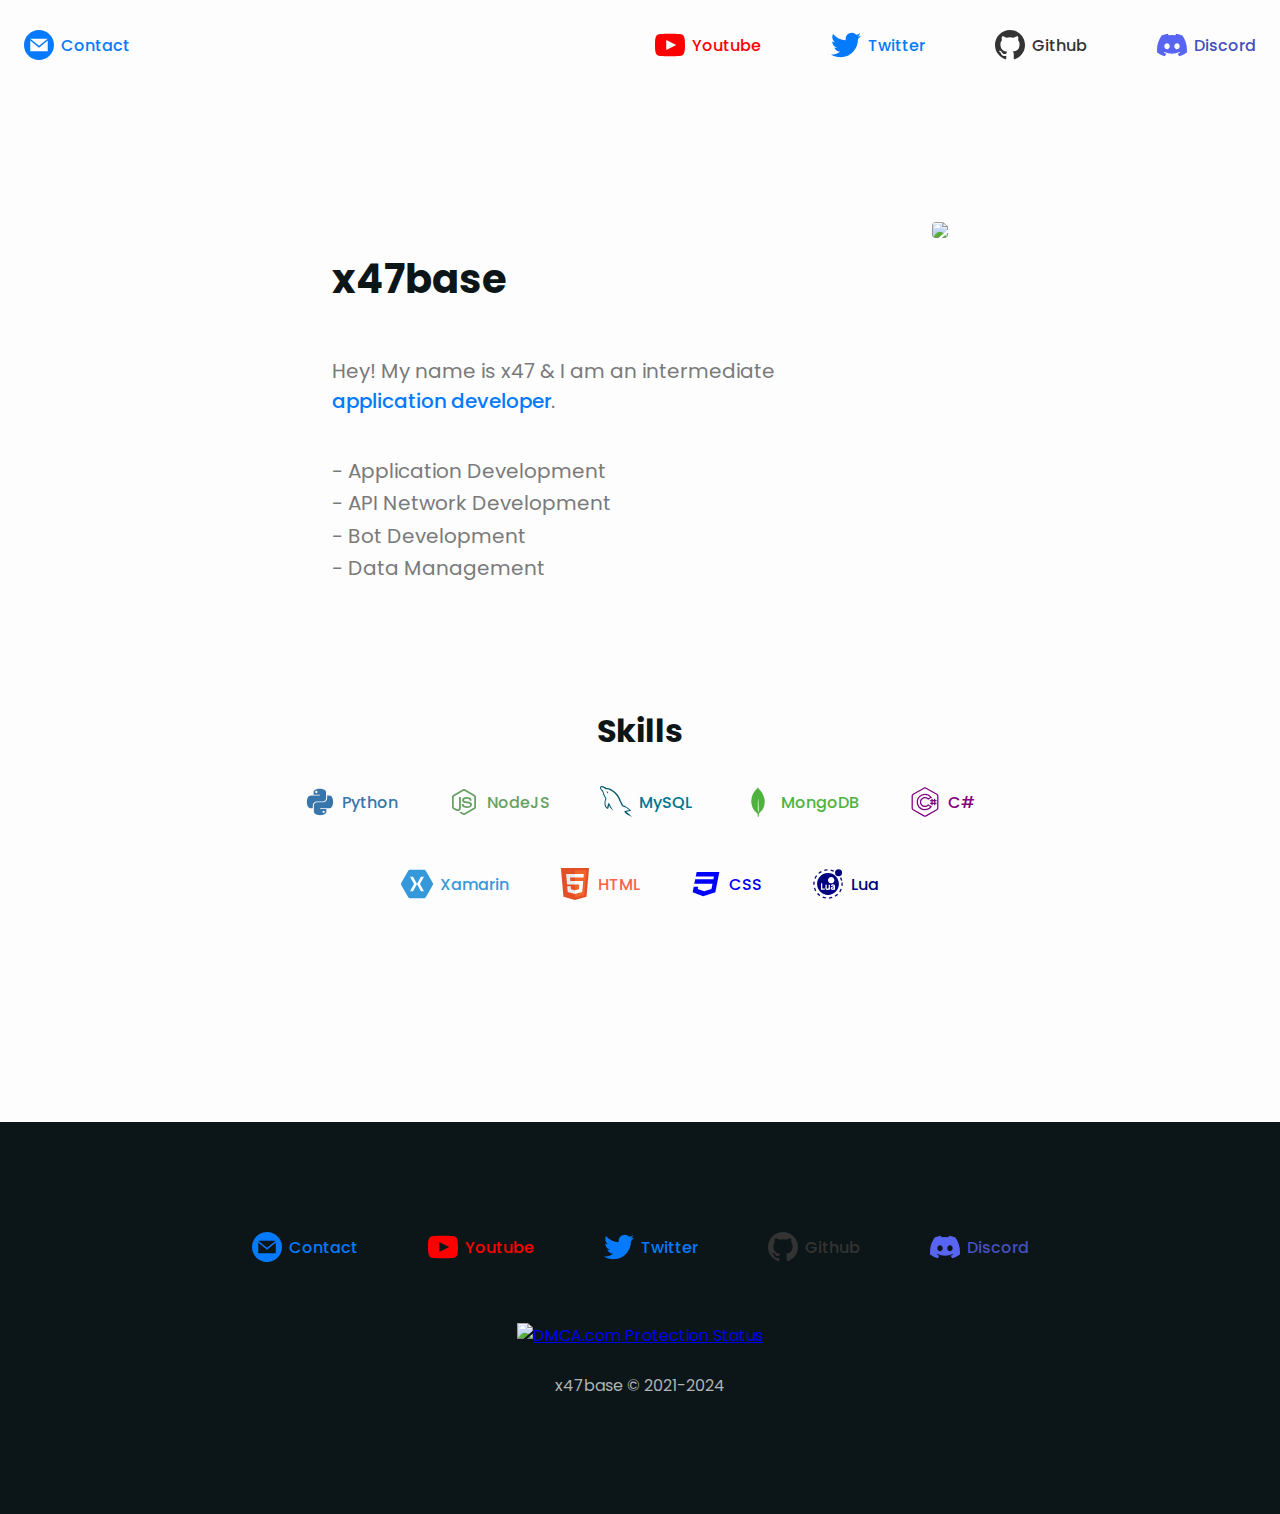
==== index.html @ 80f5df3d "Update index.html" ====
<html lang="en">

<head>

    <meta charset="UTF-8">
    <meta http-equiv="X-UA-Compatible" content="IE=edge">
    <meta name="viewport" content="width=device-width, initial-scale=1.0">
    
    <meta name='dmca-site-verification' content='bWdLemtYOXlMbEplbmhLT3VpNjBBUT090' />
    
    <meta property="og:type" content="website">
    <meta property="og:url" content="https://x47base.xyz/">
    <meta property="og:title" content="x47base">
    <meta property="og:description"
        content="Hey! My name is x47 and I am an intermediate application developer, applications development, api development, bot development and data management.">
    <meta property="og:image" content="/assets/logo.png">
    <meta property="twitter:card" content="summary_large_image">
    <meta property="twitter:url" content="https://x47base.xyz/">
    <meta property="twitter:title" content="x47base">
    <meta property="twitter:description"
        content="Hey! My name is x47 and I am an intermediate application developer, applications development, api development, bot development and data management.">
    <meta property="twitter:image" content="/assets/logo.png">
    <meta name="keywords" content="x47base, HTML, CSS, JavaScript, Web-design, Front-end, Back-end">
    <meta name="description"
        content="Hey! My name is x47 and I am an intermediate application developer, applications development, api development, bot development and data management.">
    <meta name="author" content="x47base">
    <meta name="theme-color" content="#fdfdfd">
    <title>x47base - Portfolio</title>
    <link rel="stylesheet" href="style.css">
    <link rel="icon" type="image/x-icon" href="/assets/x47.gif">
</head>

<body>
    <header>
        <div class="mobile">

        </div>
        <div class="classic">
            <a class="headerButton contact" href="mailto:dbomdev2020@gmail.com" target="_blank" draggable="false">
                <svg xmlns="http://www.w3.org/2000/svg" width="24" height="24" viewBox="0 0 24 24">
                    <path
                        d="M12 .02c-6.627 0-12 5.373-12 12s5.373 12 12 12 12-5.373 12-12-5.373-12-12-12zm6.99 6.98l-6.99 5.666-6.991-5.666h13.981zm.01 10h-14v-8.505l7 5.673 7-5.672v8.504z">
                    </path>
                </svg>
                <p>Contact</p>
            </a>
            <div class="socials">
                <a class="headerButton youtube" href="https://youtube.com/@x47base" target="_blank" draggable="false">
                    <svg xmlns="http://www.w3.org/2000/svg" width="24" height="24" viewBox="0 0 24 24">
                        <path
                            d="M19.615 3.184c-3.604-.246-11.631-.245-15.23 0-3.897.266-4.356 2.62-4.385 8.816.029 6.185.484 8.549 4.385 8.816 3.6.245 11.626.246 15.23 0 3.897-.266 4.356-2.62 4.385-8.816-.029-6.185-.484-8.549-4.385-8.816zm-10.615 12.816v-8l8 3.993-8 4.007z">
                        </path>
                    </svg>
                    <p>Youtube</p>
                </a>
                <a class="headerButton twitter" href="#" target="_blank" draggable="false">
                    <svg xmlns="http://www.w3.org/2000/svg" viewBox="0 0 512 512">
                        <!--! Font Awesome Pro 6.3.0 by @fontawesome - https://fontawesome.com License - https://fontawesome.com/license (Commercial License) Copyright 2023 Fonticons, Inc. -->
                        <path
                            d="M459.37 151.716c.325 4.548.325 9.097.325 13.645 0 138.72-105.583 298.558-298.558 298.558-59.452 0-114.68-17.219-161.137-47.106 8.447.974 16.568 1.299 25.34 1.299 49.055 0 94.213-16.568 130.274-44.832-46.132-.975-84.792-31.188-98.112-72.772 6.498.974 12.995 1.624 19.818 1.624 9.421 0 18.843-1.3 27.614-3.573-48.081-9.747-84.143-51.98-84.143-102.985v-1.299c13.969 7.797 30.214 12.67 47.431 13.319-28.264-18.843-46.781-51.005-46.781-87.391 0-19.492 5.197-37.36 14.294-52.954 51.655 63.675 129.3 105.258 216.365 109.807-1.624-7.797-2.599-15.918-2.599-24.04 0-57.828 46.782-104.934 104.934-104.934 30.213 0 57.502 12.67 76.67 33.137 23.715-4.548 46.456-13.32 66.599-25.34-7.798 24.366-24.366 44.833-46.132 57.827 21.117-2.273 41.584-8.122 60.426-16.243-14.292 20.791-32.161 39.308-52.628 54.253z" />
                    </svg>
                    <p>Twitter</p>
                </a>
                <a class="headerButton github" href="https://github.com/x47base" target="_blank" draggable="false">
                    <svg xmlns="http://www.w3.org/2000/svg" width="24" height="24" viewBox="0 0 24 24">
                        <path
                            d="M12 0c-6.626 0-12 5.373-12 12 0 5.302 3.438 9.8 8.207 11.387.599.111.793-.261.793-.577v-2.234c-3.338.726-4.033-1.416-4.033-1.416-.546-1.387-1.333-1.756-1.333-1.756-1.089-.745.083-.729.083-.729 1.205.084 1.839 1.237 1.839 1.237 1.07 1.834 2.807 1.304 3.492.997.107-.775.418-1.305.762-1.604-2.665-.305-5.467-1.334-5.467-5.931 0-1.311.469-2.381 1.236-3.221-.124-.303-.535-1.524.117-3.176 0 0 1.008-.322 3.301 1.23.957-.266 1.983-.399 3.003-.404 1.02.005 2.047.138 3.006.404 2.291-1.552 3.297-1.23 3.297-1.23.653 1.653.242 2.874.118 3.176.77.84 1.235 1.911 1.235 3.221 0 4.609-2.807 5.624-5.479 5.921.43.372.823 1.102.823 2.222v3.293c0 .319.192.694.801.576 4.765-1.589 8.199-6.086 8.199-11.386 0-6.627-5.373-12-12-12z">
                        </path>
                    </svg>
                    <p>Github</p>
                </a>
                <a class="headerButton discord" href="https://discord.com/users/1042730904520491028" target="_blank"
                    draggable="false">
                    <svg xmlns="http://www.w3.org/2000/svg" viewBox="0 0 127.14 96.36">
                        <defs>
                            <style>
                                .cls-1 {
                                    fill: #5865f2;
                                }
                            </style>
                        </defs>
                        <g id="图层_2" data-name="图层 2">
                            <g id="Discord_Logos" data-name="Discord Logos">
                                <g id="Discord_Logo_-_Large_-_White" data-name="Discord Logo - Large - White">
                                    <path class="cls-1"
                                        d="M107.7,8.07A105.15,105.15,0,0,0,81.47,0a72.06,72.06,0,0,0-3.36,6.83A97.68,97.68,0,0,0,49,6.83,72.37,72.37,0,0,0,45.64,0,105.89,105.89,0,0,0,19.39,8.09C2.79,32.65-1.71,56.6.54,80.21h0A105.73,105.73,0,0,0,32.71,96.36,77.7,77.7,0,0,0,39.6,85.25a68.42,68.42,0,0,1-10.85-5.18c.91-.66,1.8-1.34,2.66-2a75.57,75.57,0,0,0,64.32,0c.87.71,1.76,1.39,2.66,2a68.68,68.68,0,0,1-10.87,5.19,77,77,0,0,0,6.89,11.1A105.25,105.25,0,0,0,126.6,80.22h0C129.24,52.84,122.09,29.11,107.7,8.07ZM42.45,65.69C36.18,65.69,31,60,31,53s5-12.74,11.43-12.74S54,46,53.89,53,48.84,65.69,42.45,65.69Zm42.24,0C78.41,65.69,73.25,60,73.25,53s5-12.74,11.44-12.74S96.23,46,96.12,53,91.08,65.69,84.69,65.69Z">
                                    </path>
                                </g>
                            </g>
                        </g>
                    </svg>
                    <p>Discord</p>
                </a>
            </div>
        </div>
    </header>
    <main>
        <div class="top">
            <div class="x47base">
                <h1 class="name">x47base</h1>
                <p>
                    Hey! My name is x47 &amp; I am an intermediate
                    <span style="color: var(--linkBlue); font-weight: 500">application developer</span>.
                </p>
                <ul>
                    <li>- Application Development</li>
                    <li>- API Network Development</li>
                    <li>- Bot Development</li>
                    <lI>- Data Management</lI>
                </ul>
            </div>
            <div class="x47baseProfile">
                <img src="assets/x47.png" draggable="false">
            </div>
        </div>
        <div class="skills">
            <h1>Skills</h1>
            <div class="skill-container">
                <a class="skillButton python" target="_blank" href="https://python.org/" draggable="false">
                    <svg xmlns="http://www.w3.org/2000/svg" viewBox="0 0 448 512">
                        <!--! Font Awesome Pro 6.3.0 by @fontawesome - https://fontawesome.com License - https://fontawesome.com/license (Commercial License) Copyright 2023 Fonticons, Inc. -->
                        <path
                            d="M439.8 200.5c-7.7-30.9-22.3-54.2-53.4-54.2h-40.1v47.4c0 36.8-31.2 67.8-66.8 67.8H172.7c-29.2 0-53.4 25-53.4 54.3v101.8c0 29 25.2 46 53.4 54.3 33.8 9.9 66.3 11.7 106.8 0 26.9-7.8 53.4-23.5 53.4-54.3v-40.7H226.2v-13.6h160.2c31.1 0 42.6-21.7 53.4-54.2 11.2-33.5 10.7-65.7 0-108.6zM286.2 404c11.1 0 20.1 9.1 20.1 20.3 0 11.3-9 20.4-20.1 20.4-11 0-20.1-9.2-20.1-20.4.1-11.3 9.1-20.3 20.1-20.3zM167.8 248.1h106.8c29.7 0 53.4-24.5 53.4-54.3V91.9c0-29-24.4-50.7-53.4-55.6-35.8-5.9-74.7-5.6-106.8.1-45.2 8-53.4 24.7-53.4 55.6v40.7h106.9v13.6h-147c-31.1 0-58.3 18.7-66.8 54.2-9.8 40.7-10.2 66.1 0 108.6 7.6 31.6 25.7 54.2 56.8 54.2H101v-48.8c0-35.3 30.5-66.4 66.8-66.4zm-6.7-142.6c-11.1 0-20.1-9.1-20.1-20.3.1-11.3 9-20.4 20.1-20.4 11 0 20.1 9.2 20.1 20.4s-9 20.3-20.1 20.3z" />
                    </svg>
                    <p>Python</p>
                </a>
                <a class="skillButton nodejs" target="_blank" href="https://nodejs.org/" draggable="false">
                    <svg xmlns="http://www.w3.org/2000/svg" x="0px" y="0px" width="32" height="32" viewBox="0 0 32 32">
                        <path
                            d="M 15.994141 3 C 15.629141 3 15.264219 3.0895313 14.949219 3.2695312 L 5.0390625 8.9902344 C 4.3990625 9.3602344 4 10.060781 4 10.800781 L 4 21.179688 C 4 21.929688 4.3990625 22.620234 5.0390625 22.990234 L 7.640625 24.490234 C 8.900625 25.110234 9.3499219 25.109375 9.9199219 25.109375 C 11.789922 25.109375 12.859375 23.979531 12.859375 22.019531 L 12.859375 11.310547 C 12.859375 11.150547 12.730312 11.019531 12.570312 11.019531 L 11.320312 11.019531 C 11.150313 11.019531 11.029297 11.150547 11.029297 11.310547 L 11.029297 22.009766 C 11.029297 22.889766 10.120391 23.749531 8.6503906 23.019531 L 5.9296875 21.449219 C 5.8296875 21.399219 5.7695313 21.289687 5.7695312 21.179688 L 5.7695312 10.810547 C 5.7695312 10.690547 5.8296875 10.589297 5.9296875 10.529297 L 15.839844 4.8105469 C 15.929844 4.7505469 16.050391 4.7505469 16.150391 4.8105469 L 26.060547 10.529297 C 26.160547 10.589297 26.220703 10.690781 26.220703 10.800781 L 26.220703 21.179688 C 26.220703 21.289687 26.160313 21.399219 26.070312 21.449219 L 16.150391 27.179688 C 16.060391 27.229688 15.929844 27.229688 15.839844 27.179688 L 13.289062 25.669922 C 13.219062 25.619922 13.120781 25.610391 13.050781 25.650391 C 12.340781 26.050391 12.210781 26.100078 11.550781 26.330078 C 11.390781 26.380078 11.140625 26.479766 11.640625 26.759766 L 14.949219 28.720703 C 15.269219 28.900703 15.630234 29 15.990234 29 C 16.360234 29 16.719062 28.900703 17.039062 28.720703 L 26.960938 22.990234 C 27.600938 22.620234 28 21.929688 28 21.179688 L 28 10.810547 C 28 10.060547 27.600938 9.37 26.960938 9 L 17.039062 3.2695312 C 16.724063 3.0895313 16.359141 3 15.994141 3 z M 18.660156 11.005859 C 15.830156 11.005859 14.140625 12.205078 14.140625 14.205078 C 14.140625 16.375078 15.819062 16.974141 18.539062 17.244141 C 21.789062 17.564141 22.039062 18.045547 22.039062 18.685547 C 22.039062 19.785547 21.150547 20.255859 19.060547 20.255859 C 16.430547 20.255859 15.850156 19.594922 15.660156 18.294922 C 15.640156 18.154922 15.520859 18.054688 15.380859 18.054688 L 14.089844 18.054688 C 13.929844 18.054688 13.810547 18.185938 13.810547 18.335938 C 13.810547 20.005937 14.720547 21.994141 19.060547 21.994141 C 22.200547 21.994141 24 20.755703 24 18.595703 C 24 16.455703 22.549766 15.884609 19.509766 15.474609 C 16.419766 15.074609 16.109375 14.864531 16.109375 14.144531 C 16.109375 13.544531 16.380156 12.755859 18.660156 12.755859 C 20.690156 12.755859 21.449766 13.194453 21.759766 14.564453 C 21.789766 14.694453 21.899062 14.794922 22.039062 14.794922 L 23.330078 14.794922 C 23.410078 14.794922 23.479063 14.755313 23.539062 14.695312 C 23.589062 14.645313 23.619375 14.564609 23.609375 14.474609 C 23.409375 12.114609 21.840156 11.005859 18.660156 11.005859 z">
                        </path>
                    </svg>
                    <p>NodeJS</p>
                </a>
                <a class="skillButton mysql" target="_blank" href="https://www.mysql.com/" draggable="false">
                    <svg xmlns="http://www.w3.org/2000/svg" width="2500" height="2461" preserveAspectRatio="xMinYMin meet" viewBox="0 0 256 252" id="mysql"><path fill="#00546B" d="M235.648 194.212c-13.918-.347-24.705 1.045-33.752 4.872-2.61 1.043-6.786 1.044-7.134 4.35 1.392 1.392 1.566 3.654 2.784 5.567 2.09 3.479 5.741 8.177 9.047 10.614 3.653 2.783 7.308 5.566 11.134 8.002 6.786 4.176 14.442 6.611 21.053 10.787 3.829 2.434 7.654 5.568 11.482 8.177 1.914 1.39 3.131 3.654 5.568 4.523v-.521c-1.219-1.567-1.567-3.828-2.784-5.568-1.738-1.74-3.48-3.306-5.22-5.046-5.045-6.784-11.308-12.7-18.093-17.571-5.567-3.828-17.747-9.047-20.008-15.485 0 0-.175-.173-.348-.347 3.827-.348 8.35-1.74 12.005-2.784 5.915-1.567 11.308-1.218 17.398-2.784 2.783-.696 5.567-1.566 8.35-2.436v-1.565c-3.13-3.132-5.392-7.307-8.698-10.265-8.873-7.657-18.617-15.137-28.707-21.4-5.394-3.48-12.354-5.742-18.095-8.699-2.086-1.045-5.567-1.566-6.784-3.306-3.133-3.827-4.873-8.872-7.134-13.396-5.044-9.57-9.917-20.182-14.267-30.272-3.13-6.786-5.044-13.572-8.872-19.834-17.92-29.577-37.406-47.497-67.33-65.07-6.438-3.653-14.093-5.219-22.27-7.132-4.348-.175-8.699-.522-13.048-.697-2.784-1.218-5.568-4.523-8.004-6.089C34.006 4.573 8.429-8.996 1.122 8.924c-4.698 11.308 6.96 22.442 10.96 28.185 2.96 4.001 6.786 8.524 8.874 13.048 1.218 2.956 1.565 6.09 2.783 9.221 2.785 7.653 5.393 16.18 9.048 23.314 1.914 3.653 4.001 7.48 6.437 10.786 1.392 1.913 3.827 2.784 4.35 5.915-2.435 3.48-2.61 8.7-4.003 13.049-6.263 19.66-3.826 44.017 5.046 58.457 2.783 4.348 9.395 13.92 18.268 10.265 7.83-3.131 6.09-13.048 8.35-21.747.524-2.09.176-3.48 1.219-4.872v.349c2.436 4.87 4.871 9.569 7.133 14.44 5.394 8.524 14.788 17.398 22.617 23.314 4.177 3.13 7.482 8.524 12.702 10.438v-.523h-.349c-1.044-1.566-2.61-2.261-4.001-3.48-3.131-3.13-6.612-6.958-9.047-10.438-7.306-9.744-13.745-20.53-19.486-31.665-2.783-5.392-5.22-11.308-7.481-16.701-1.045-2.09-1.045-5.22-2.784-6.263-2.61 3.827-6.437 7.133-8.351 11.83-3.304 7.481-3.653 16.702-4.871 26.27-.696.176-.349 0-.697.35-5.566-1.394-7.48-7.134-9.569-12.006-5.22-12.352-6.09-32.186-1.565-46.452 1.218-3.654 6.438-15.136 4.35-18.616-1.044-3.306-4.525-5.22-6.438-7.829-2.261-3.306-4.698-7.48-6.263-11.135-4.176-9.743-6.264-20.53-10.787-30.273-2.088-4.524-5.74-9.22-8.699-13.396-3.305-4.697-6.959-8.004-9.569-13.571-.869-1.913-2.088-5.045-.696-7.133.348-1.392 1.043-1.913 2.436-2.261 2.262-1.915 8.7.521 10.96 1.565 6.438 2.608 11.831 5.046 17.225 8.699 2.435 1.74 5.045 5.046 8.176 5.916h3.654c5.568 1.217 11.83.348 17.05 1.913 9.222 2.957 17.572 7.307 25.054 12.005 22.792 14.44 41.58 34.97 54.282 59.501 2.088 4 2.957 7.656 4.871 11.83 3.655 8.526 8.178 17.225 11.83 25.576 3.654 8.176 7.133 16.528 12.353 23.314 2.61 3.652 13.048 5.567 17.746 7.481 3.48 1.565 8.874 2.958 12.005 4.871 5.915 3.652 11.83 7.83 17.398 11.83 2.784 2.088 11.482 6.438 12.005 9.917z"></path><path fill="#00546B" d="M58.186 43.022c-2.957 0-5.044.35-7.132.871v.348h.348c1.393 2.784 3.827 4.698 5.566 7.133 1.393 2.783 2.61 5.568 4.003 8.352.173-.175.347-.348.347-.348 2.437-1.741 3.654-4.524 3.654-8.7-1.044-1.217-1.218-2.435-2.088-3.653-1.043-1.741-3.306-2.61-4.698-4.003z"></path></svg>
                    <p>MySQL</p>
                </a>
                <a class="skillButton mongodb" target="_blank" href="https://www.mysql.com/" draggable="false">
                    <svg width="32px" height="32px" viewBox="0 0 32 32" version="1.1" xmlns="http://www.w3.org/2000/svg"><path d="M15.821 23.185s0-10.361 0.344-10.36c0.266 0 0.612 13.365 0.612 13.365-0.476-0.056-0.956-2.199-0.956-3.005zM22.489 12.945c-0.919-4.016-2.932-7.469-5.708-10.134l-0.007-0.006c-0.338-0.516-0.647-1.108-0.895-1.732l-0.024-0.068c0.001 0.020 0.001 0.044 0.001 0.068 0 0.565-0.253 1.070-0.652 1.409l-0.003 0.002c-3.574 3.034-5.848 7.505-5.923 12.508l-0 0.013c-0.001 0.062-0.001 0.135-0.001 0.208 0 4.957 2.385 9.357 6.070 12.115l0.039 0.028 0.087 0.063q0.241 1.784 0.412 3.576h0.601c0.166-1.491 0.39-2.796 0.683-4.076l-0.046 0.239c0.396-0.275 0.742-0.56 1.065-0.869l-0.003 0.003c2.801-2.597 4.549-6.297 4.549-10.404 0-0.061-0-0.121-0.001-0.182l0 0.009c-0.003-0.981-0.092-1.94-0.261-2.871l0.015 0.099z"></path></svg>
                    <p>MongoDB</p>
                </a>
                <a class="skillButton csharp" target="_blank" href="https://learn.microsoft.com/en-us/dotnet/csharp/" draggable="false">
                    <svg xmlns="http://www.w3.org/2000/svg" x="0px" y="0px"
                    width="50" height="50"
                    viewBox="0 0 50 50">
                    <path d="M 25 2 C 24.285156 2 23.574219 2.179688 22.933594 2.539063 L 6.089844 12.003906 C 4.808594 12.726563 4 14.074219 4 15.535156 L 4 34.464844 C 4 35.929688 4.808594 37.277344 6.089844 38 L 22.933594 47.460938 C 24.214844 48.183594 25.785156 48.183594 27.066406 47.460938 L 43.910156 38 C 45.195313 37.277344 46 35.925781 46 34.464844 L 46 15.535156 C 46 14.074219 45.191406 12.726563 43.910156 12.003906 L 27.066406 2.539063 C 26.425781 2.179688 25.714844 2 25 2 Z M 25 4 C 25.375 4 25.753906 4.09375 26.089844 4.28125 L 42.933594 13.746094 C 43.601563 14.125 44 14.804688 44 15.535156 L 44 34.464844 C 44 35.195313 43.601563 35.875 42.929688 36.253906 L 26.089844 45.71875 C 25.417969 46.09375 24.582031 46.09375 23.910156 45.71875 L 7.070313 36.253906 C 6.398438 35.875 6 35.199219 6 34.464844 L 6 15.535156 C 6 14.804688 6.398438 14.125 7.070313 13.746094 L 23.910156 4.28125 C 24.246094 4.09375 24.625 4 25 4 Z M 25 12 C 17.839844 12 12 17.839844 12 25 C 12 32.160156 17.839844 38 25 38 C 29.089844 38 32.886719 36.09375 35.339844 32.863281 L 36.023438 31.960938 L 29.96875 28.453125 L 29.421875 29.046875 C 28.292969 30.28125 26.691406 31 25 31 C 21.683594 31 19 28.316406 19 25 C 19 21.683594 21.683594 19 25 19 C 26.691406 19 28.292969 19.71875 29.421875 20.953125 L 29.96875 21.546875 L 36.023438 18.039063 L 35.339844 17.136719 C 32.886719 13.90625 29.089844 12 25 12 Z M 25 14 C 28.074219 14 30.886719 15.316406 32.945313 17.511719 L 30.203125 19.097656 C 28.757813 17.832031 26.960938 17 25 17 C 20.597656 17 17 20.597656 17 25 C 17 29.402344 20.597656 33 25 33 C 26.960938 33 28.757813 32.167969 30.203125 30.902344 L 32.945313 32.488281 C 30.886719 34.683594 28.074219 36 25 36 C 18.925781 36 14 31.074219 14 25 C 14 18.925781 18.925781 14 25 14 Z M 35 20 L 35 22 L 33 22 L 33 24 L 35 24 L 35 26 L 33 26 L 33 28 L 35 28 L 35 30 L 37 30 L 37 28 L 39 28 L 39 30 L 41 30 L 41 28 L 43 28 L 43 26 L 41 26 L 41 24 L 43 24 L 43 22 L 41 22 L 41 20 L 39 20 L 39 22 L 37 22 L 37 20 Z M 37 24 L 39 24 L 39 26 L 37 26 Z"></path>
                    </svg>
                    <p>C#</p>
                </a>
                <a class="skillButton xamarin" target="_blank" href="https://dotnet.microsoft.com/en-us/apps/xamarin/" draggable="false">
                    <img src="./assets/xamarin-svgrepo-com.svg" width="24" height="24" viewBox="0 0 24 24"/>
                    <p>Xamarin</p>
                </a>
                <a class="skillButton html" target="_blank" href="https://html5.org/" draggable="false">
                    <svg xmlns="http://www.w3.org/2000/svg" aria-label="HTML5" viewBox="0 0 512 512" id="html"><path fill="#e34f26" d="M71 460L30 0h451l-41 460-185 52"></path><path fill="#ef652a" d="M256 472l149-41 35-394H256"></path><path fill="#ebebeb" d="M256 208h-75l-5-58h80V94H114l15 171h127zm-1 147l-63-17-4-45h-56l7 89 116 32z"></path><path fill="#fff" d="M255 208v57h70l-7 73-63 17v59l116-32 16-174zm0-114v56h137l5-56z"></path></svg>
                    <p>HTML</p>
                </a>
                <a class="skillButton css" target="_blank" href="https://www.css3.com/" draggable="false">
                    <svg xmlns="http://www.w3.org/2000/svg" enable-background="new 0 0 24 24" viewBox="0 0 24 24" id="css3"><path d="M22,3l-3,15.1l-9.1,3l-7.9-3L2.8,14h3.4l-0.4,1.7l4.8,1.8l5.5-1.8l0.8-3.8H3.2l0.7-3.4h13.6L18,6.4H4.3L5,3H22z"></path></svg>
                    <p>CSS</p>
                </a>
                <a class="skillButton lua" target="_blank" href="https://lua.org/" draggable="false">
                    <svg xmlns="http://www.w3.org/2000/svg" x="0px" y="0px" width="50" height="50" viewBox="0 0 50 50">
                        <path
                            d="M 41.5 2 A 5.5 5.5 0 0 0 41.5 13 A 5.5 5.5 0 0 0 41.5 2 z M 24.1875 2.0136719 C 23.7425 2.0306719 23.295703 2.0595625 22.845703 2.1015625 C 21.557703 2.2225625 20.274203 2.4512031 19.033203 2.7832031 L 19.548828 4.7167969 C 20.682828 4.4137969 21.85425 4.2027969 23.03125 4.0917969 C 23.44325 4.0537969 23.854719 4.0267187 24.261719 4.0117188 L 24.1875 2.0136719 z M 29.388672 2.4160156 L 29.007812 4.3808594 C 30.568813 4.6828594 32.096828 5.1654531 33.548828 5.8144531 L 34.365234 3.9882812 C 32.773234 3.2772812 31.098672 2.7480156 29.388672 2.4160156 z M 14.179688 4.6972656 C 12.645687 5.5152656 11.202672 6.5122031 9.8886719 7.6582031 L 11.203125 9.1640625 C 12.402125 8.1170625 13.722094 7.2088906 15.121094 6.4628906 L 14.179688 4.6972656 z M 25 8 C 15.626 8 8 15.626 8 25 C 8 34.374 15.626 42 25 42 C 34.374 42 42 34.374 42 25 C 42 15.626 34.374 8 25 8 z M 6.3730469 11.507812 C 5.3500469 12.920812 4.4865938 14.447828 3.8085938 16.048828 L 5.6503906 16.828125 C 6.2693906 15.366125 7.0581875 13.971641 7.9921875 12.681641 L 6.3730469 11.507812 z M 30 14 C 32.761 14 35 16.239 35 19 C 35 21.761 32.761 24 30 24 C 27.239 24 25 21.761 25 19 C 25 16.239 27.239 14 30 14 z M 45.511719 14.578125 L 43.728516 15.484375 C 44.449516 16.901375 45.005719 18.402313 45.386719 19.945312 L 47.328125 19.46875 C 46.911125 17.77775 46.300719 16.131125 45.511719 14.578125 z M 2.3359375 21.054688 C 2.1119375 22.343687 1.9980469 23.662609 1.9980469 24.974609 C 1.9980469 25.400609 2.0092031 25.828766 2.0332031 26.259766 L 4.03125 26.148438 C 4.00925 25.755437 3.9980469 25.363609 3.9980469 24.974609 C 3.9980469 23.776609 4.1026406 22.572484 4.3066406 21.396484 L 2.3359375 21.054688 z M 47.898438 22.84375 L 45.908203 23.03125 C 45.971203 23.69125 46.003906 24.362391 46.003906 25.025391 C 46.003906 25.947391 45.941313 26.878922 45.820312 27.794922 L 47.802734 28.058594 C 47.935734 27.056594 48.002906 26.035391 48.003906 25.025391 C 48.003906 24.300391 47.966437 23.56575 47.898438 22.84375 z M 14 24 L 16 24 L 16 32 L 20 32 L 20 34 L 14 34 L 14 24 z M 32.822266 25.285156 C 34.752266 25.285156 36 26.541375 36 28.484375 L 36 34 L 34 34 L 34 33.833984 C 33.182 34.116984 32.357703 34.207031 31.970703 34.207031 C 30.613703 34.207031 29.207031 33.242 29.207031 31.625 C 29.207031 29.641 31.216922 29.089609 32.544922 28.724609 C 33.071922 28.579609 33.697844 28.400031 33.964844 28.207031 C 33.884844 27.580031 33.542266 27.285156 32.822266 27.285156 C 32.410266 27.285156 31.560547 27.453656 31.560547 27.972656 L 29.560547 27.972656 C 29.560547 26.208656 31.201266 25.285156 32.822266 25.285156 z M 21 26 L 23 26 L 23 31.492188 C 23 31.990188 23.404344 32.394531 23.902344 32.394531 L 24.152344 32.394531 C 25.171344 32.394531 26 31.566828 26 30.548828 L 26 26 L 28 26 L 28 30.548828 L 28 34 L 26 34 L 26 33.902344 C 25.449 34.207344 24.825344 34.394531 24.152344 34.394531 L 23.902344 34.394531 C 22.301344 34.394531 21 33.092188 21 31.492188 L 21 26 z M 34 30.371094 C 33.696 30.473094 33.386219 30.565391 33.074219 30.650391 C 31.810219 30.999391 31.207031 31.233 31.207031 31.625 C 31.207031 32.192 31.962703 32.207031 31.970703 32.207031 C 32.614703 32.207031 33.584 31.946766 34 31.634766 L 34 30.371094 z M 4.8261719 30.847656 L 2.9042969 31.400391 C 3.3862969 33.072391 4.0621094 34.693844 4.9121094 36.214844 L 6.6582031 35.240234 C 5.8822031 33.851234 5.2661719 32.373656 4.8261719 30.847656 z M 44.65625 32.412109 C 44.09425 33.898109 43.360563 35.323484 42.476562 36.646484 L 44.140625 37.757812 C 45.107625 36.307813 45.911344 34.746141 46.527344 33.119141 L 44.65625 32.412109 z M 9.4355469 39.103516 L 7.9550781 40.447266 C 9.1250781 41.736266 10.444047 42.892719 11.873047 43.886719 L 13.015625 42.246094 C 11.709625 41.336094 10.504547 40.280516 9.4355469 39.103516 z M 39.402344 40.283203 C 38.243344 41.376203 36.96275 42.337672 35.59375 43.138672 L 36.603516 44.865234 C 38.103516 43.988234 39.506391 42.936281 40.775391 41.738281 L 39.402344 40.283203 z M 17.207031 44.505859 L 16.464844 46.361328 C 18.082844 47.010328 19.774094 47.472328 21.496094 47.736328 L 21.800781 45.761719 C 20.229781 45.520719 18.684031 45.097859 17.207031 44.505859 z M 31.238281 45.056641 C 29.859281 45.483641 28.420844 45.770203 26.964844 45.908203 L 26.550781 45.943359 L 26.714844 47.9375 L 27.154297 47.898438 C 28.746297 47.747437 30.319078 47.434797 31.830078 46.966797 L 31.238281 45.056641 z">
                        </path>
                    </svg>
                    <p>Lua</p>
                </a>
            </div>
        </div>

    </main>
    <footer>
        <div class="socials">
            <a class="headerButton contact" href="mailto:dbomev2020@gmail.com" target="_blank">
                <svg xmlns="http://www.w3.org/2000/svg" width="24" height="24" viewBox="0 0 24 24">
                    <path
                        d="M12 .02c-6.627 0-12 5.373-12 12s5.373 12 12 12 12-5.373 12-12-5.373-12-12-12zm6.99 6.98l-6.99 5.666-6.991-5.666h13.981zm.01 10h-14v-8.505l7 5.673 7-5.672v8.504z">
                    </path>
                </svg>
                <p>Contact</p>
            </a>
            <a class="headerButton youtube" href="https://youtube.com/@x47base" target="_blank" draggable="false">
                <svg xmlns="http://www.w3.org/2000/svg" width="24" height="24" viewBox="0 0 24 24">
                    <path
                        d="M19.615 3.184c-3.604-.246-11.631-.245-15.23 0-3.897.266-4.356 2.62-4.385 8.816.029 6.185.484 8.549 4.385 8.816 3.6.245 11.626.246 15.23 0 3.897-.266 4.356-2.62 4.385-8.816-.029-6.185-.484-8.549-4.385-8.816zm-10.615 12.816v-8l8 3.993-8 4.007z">
                    </path>
                </svg>
                <p>Youtube</p>
            </a>
            <a class="headerButton twitter" href="#" target="_blank" draggable="false">
                <svg xmlns="http://www.w3.org/2000/svg" viewBox="0 0 512 512">
                    <!--! Font Awesome Pro 6.3.0 by @fontawesome - https://fontawesome.com License - https://fontawesome.com/license (Commercial License) Copyright 2023 Fonticons, Inc. -->
                    <path
                        d="M459.37 151.716c.325 4.548.325 9.097.325 13.645 0 138.72-105.583 298.558-298.558 298.558-59.452 0-114.68-17.219-161.137-47.106 8.447.974 16.568 1.299 25.34 1.299 49.055 0 94.213-16.568 130.274-44.832-46.132-.975-84.792-31.188-98.112-72.772 6.498.974 12.995 1.624 19.818 1.624 9.421 0 18.843-1.3 27.614-3.573-48.081-9.747-84.143-51.98-84.143-102.985v-1.299c13.969 7.797 30.214 12.67 47.431 13.319-28.264-18.843-46.781-51.005-46.781-87.391 0-19.492 5.197-37.36 14.294-52.954 51.655 63.675 129.3 105.258 216.365 109.807-1.624-7.797-2.599-15.918-2.599-24.04 0-57.828 46.782-104.934 104.934-104.934 30.213 0 57.502 12.67 76.67 33.137 23.715-4.548 46.456-13.32 66.599-25.34-7.798 24.366-24.366 44.833-46.132 57.827 21.117-2.273 41.584-8.122 60.426-16.243-14.292 20.791-32.161 39.308-52.628 54.253z" />
                </svg>
                <p>Twitter</p>
            </a>
            <a class="headerButton github" href="https://github.com/x47base" target="_blank" draggable="false">
                <svg xmlns="http://www.w3.org/2000/svg" width="24" height="24" viewBox="0 0 24 24">
                    <path
                        d="M12 0c-6.626 0-12 5.373-12 12 0 5.302 3.438 9.8 8.207 11.387.599.111.793-.261.793-.577v-2.234c-3.338.726-4.033-1.416-4.033-1.416-.546-1.387-1.333-1.756-1.333-1.756-1.089-.745.083-.729.083-.729 1.205.084 1.839 1.237 1.839 1.237 1.07 1.834 2.807 1.304 3.492.997.107-.775.418-1.305.762-1.604-2.665-.305-5.467-1.334-5.467-5.931 0-1.311.469-2.381 1.236-3.221-.124-.303-.535-1.524.117-3.176 0 0 1.008-.322 3.301 1.23.957-.266 1.983-.399 3.003-.404 1.02.005 2.047.138 3.006.404 2.291-1.552 3.297-1.23 3.297-1.23.653 1.653.242 2.874.118 3.176.77.84 1.235 1.911 1.235 3.221 0 4.609-2.807 5.624-5.479 5.921.43.372.823 1.102.823 2.222v3.293c0 .319.192.694.801.576 4.765-1.589 8.199-6.086 8.199-11.386 0-6.627-5.373-12-12-12z">
                    </path>
                </svg>
                <p>Github</p>
            </a>
            <a class="headerButton discord" href="https://discord.com/users/1042730904520491028" target="_blank"
                draggable="false">
                <svg xmlns="http://www.w3.org/2000/svg" viewBox="0 0 127.14 96.36">
                    <defs>
                        <style>
                            .cls-1 {
                                fill: #5865f2;
                            }
                        </style>
                    </defs>
                    <g id="图层_2" data-name="图层 2">
                        <g id="Discord_Logos" data-name="Discord Logos">
                            <g id="Discord_Logo_-_Large_-_White" data-name="Discord Logo - Large - White">
                                <path class="cls-1"
                                    d="M107.7,8.07A105.15,105.15,0,0,0,81.47,0a72.06,72.06,0,0,0-3.36,6.83A97.68,97.68,0,0,0,49,6.83,72.37,72.37,0,0,0,45.64,0,105.89,105.89,0,0,0,19.39,8.09C2.79,32.65-1.71,56.6.54,80.21h0A105.73,105.73,0,0,0,32.71,96.36,77.7,77.7,0,0,0,39.6,85.25a68.42,68.42,0,0,1-10.85-5.18c.91-.66,1.8-1.34,2.66-2a75.57,75.57,0,0,0,64.32,0c.87.71,1.76,1.39,2.66,2a68.68,68.68,0,0,1-10.87,5.19,77,77,0,0,0,6.89,11.1A105.25,105.25,0,0,0,126.6,80.22h0C129.24,52.84,122.09,29.11,107.7,8.07ZM42.45,65.69C36.18,65.69,31,60,31,53s5-12.74,11.43-12.74S54,46,53.89,53,48.84,65.69,42.45,65.69Zm42.24,0C78.41,65.69,73.25,60,73.25,53s5-12.74,11.44-12.74S96.23,46,96.12,53,91.08,65.69,84.69,65.69Z">
                                </path>
                            </g>
                        </g>
                    </g>
                </svg>
                <p>Discord</p>
            </a>
        </div>
        <p><a href="//www.dmca.com/Protection/Status.aspx?ID=d9f7a5bf-e739-44c2-aabb-49887683bc93" title="DMCA.com Protection Status" class="dmca-badge"> <img src ="https://images.dmca.com/Badges/dmca-badge-w200-5x1-07.png?ID=d9f7a5bf-e739-44c2-aabb-49887683bc93"  alt="DMCA.com Protection Status" /></a>  <script src="https://images.dmca.com/Badges/DMCABadgeHelper.min.js"> </script><br><br>x47base © 2021-2024</p>

    </footer>
</body>

</html>
---- style.css ----
@import url("https://fonts.googleapis.com/css2?family=Poppins:ital,wght@0,100;0,200;0,300;0,400;0,500;0,600;0,700;0,800;0,900;1,100;1,200;1,300;1,400;1,500;1,600;1,700;1,800;1,900&display=swap");

:root {
    --mainColor: #fdfdfd;
    --darkColor: #0c1618;
    --lightDarkColor: #132326;
    --fontColor: #7a7a7a;
    --darkWhite: #e8eced;
    --linkBlue: #057afc;
    --red: #ff0000;
    --blurple: #454fbf;
    --darkGrey: #333;
    --green: rgb(22, 174, 22);
}

.redcolor {
    color: var(--red);
}

body {
    margin: 0 auto;
    background-color: var(--mainColor);
    color: var(--fontColor);
    font-family: "Poppins", sans-serif;
}

/* HEADER STYLE */

.classic {
    display: flex;
    justify-content: center;
    align-items: center;
    padding: 20px;
    gap: 505px;
    margin-bottom: 100px;
}

.headerButton {
    display: flex;
    justify-content: center;
    align-items: center;
    gap: 7px;
    padding: 10px;
    border-radius: 20px;
    cursor: pointer;
    text-decoration: none;
    font-weight: 500;
    transition: all 250ms;
}

header .headerButton:hover {
    background-color: var(--darkWhite);
}

.classic svg {
    height: 30px;
    width: 30px;
}

.contact svg {
    fill: var(--linkBlue);
    width: 30px;
    height: 30px;
}

.contact p {
    color: var(--linkBlue);
    margin: 0;
}

.socials {
    display: flex;
    justify-content: center;
    align-items: center;
    gap: 50px;
}

.youtube svg {
    fill: var(--red);
    width: 30px;
    height: 30px;
}

.youtube p {
    color: var(--red);
    margin: 0;
}

.twitter svg {
    fill: var(--linkBlue);
    width: 30px;
    height: 30px;
}

.twitter p {
    color: var(--linkBlue);
    margin: 0;
}

.github svg {
    fill: var(--darkGrey);
    width: 30px;
    height: 30px;
}

.github p {
    color: var(--darkGrey);
    margin: 0;
}

.discord svg {
    fill: var(--blurple);
    width: 30px;
    height: 30px;
}

.discord p {
    color: var(--blurple);
    margin: 0;
}

/* MAIN STYLE */
main {
    padding: 2em;
}

.top {
    display: flex;
    gap: 50px;
    justify-content: center;
}

.x47base {
    display: grid;
}

.x47base h1 {
    color: var(--darkColor);
    font-size: 40px;
}

.x47base p {
    max-width: 550px;
    font-size: 20px;
}

.x47base ul {
    list-style: none;
    padding: 0;
    font-size: 20px;
}

.x47base li {
    margin-bottom: 2.5px;
}

.x47baseProfile img {
    max-width: 300px;
    border-radius: 25%;
}

.skills {
    display: grid;
    justify-content: center;
    align-items: center;
    padding: 5em;
}

.skills h1{
    color: var(--darkColor);
    text-align: center;
}

.skills .skill-container{
    display: flex;
    flex-flow: wrap;
    justify-content: center;
    align-items: center;
    gap: 30px;
    max-width: 700px;
}

.skillButton {
    display: flex;
    justify-content: center;
    align-items: center;
    gap: 7px;
    padding: 10px;
    border-radius: 20px;
    cursor: pointer;
    text-decoration: none;
    font-weight: 500;
    transition: all 250ms;
}

main .skillButton:hover {
    background-color: var(--darkWhite);
}

.python svg {
    fill: rgba(55,118,171,1.00);
    width: 30px;
    height: 30px;
}

.python p {
    color: rgba(55,118,171,1.00);
    margin: 0;
    font-weight: 500;
}

.nodejs svg {
    fill: #68a063;
    width: 32px;
    height: 32px;
}

.nodejs p {
    color: #68a063;
    margin: 0;
    font-weight: 500;
}

.lua svg{
    fill: #000080;
    width: 32px;
    height: 32px;
}

.lua p {
    color: #000080;
    margin: 0;
    font-weight: 500;
}

.mysql svg{
    fill: #00758F;
    width: 32px;
    height: 32px;
}

.mysql p{
    color: #00758F;
    margin: 0;
    font-weight: 500;
}

.mongodb svg{
    fill: #4DB33D;
    width: 32px;
    height: 32px;
}

.mongodb p{
    color: #4DB33D;
    margin: 0;
    font-weight: 500;
}

.csharp svg{
    fill: #800080;
    width: 32px;
    height: 32px;
}

.csharp p{
    color: #800080;
    margin: 0;
    font-weight: 500;
}

.xamarin img{
    fill: #3498db;
    width: 32px;
    height: 32px;
}

.xamarin p{
    color: #3498db;
    margin: 0;
    font-weight: 500;
}

.html svg{
    fill: #FF6347;
    width: 32px;
    height: 32px;
}

.html p{
    color: #FF6347;
    margin: 0;
    font-weight: 500;
}

.css svg{
    fill: #0000ff;
    width: 32px;
    height: 32px;
}

.css p{
    color: #0000ff;
    margin: 0;
    font-weight: 500;
}


/* FOOTER STYLE */

footer {
    display: grid;
    justify-content: center;
    align-items: center;
    gap: 35px;
    padding: 100px;
    margin-top: 100px;
    background-color: var(--darkColor);
}

footer p {
    text-align: center;
    color: #afb3b4;
}

footer .headerButton:hover {
    background-color: var(--lightDarkColor);
}


@media screen and (max-width: 1200px) {
    .classic {
        gap: 500px;
    }
}

@media screen and (max-width: 1100px) {
    .classic {
        gap: 300px;
    }

    .top {
        flex-flow: wrap;
    }
}

@media screen and (max-width: 900px) {
    .classic {
        gap: 200px;
    }
}

@media screen and (max-width: 800px) {
    .classic {
        gap: 50px;
    }

    .workBox img {
        max-width: 500px;
        margin: 0 auto;
    }

    .workBox a {
        width: fit-content;
        margin: 0 auto;
    }

    footer .socials {
        flex-flow: wrap;
    }
}

@media screen and (max-width: 700px) {
    .classic {
        display: none;
    }

    .mobileMenuButtonContainer {
        display: flex;
    }

    main {
        padding-top: 0;
    }
}

@media screen and (max-width: 550px) {
    footer {
        display: flex;
        flex-flow: wrap;
    }

    .workBox img {
        max-width: 300px;
        margin: 0 auto;
    }

    .workBox a {
        width: fit-content;
        margin: 0 auto;
    }
}
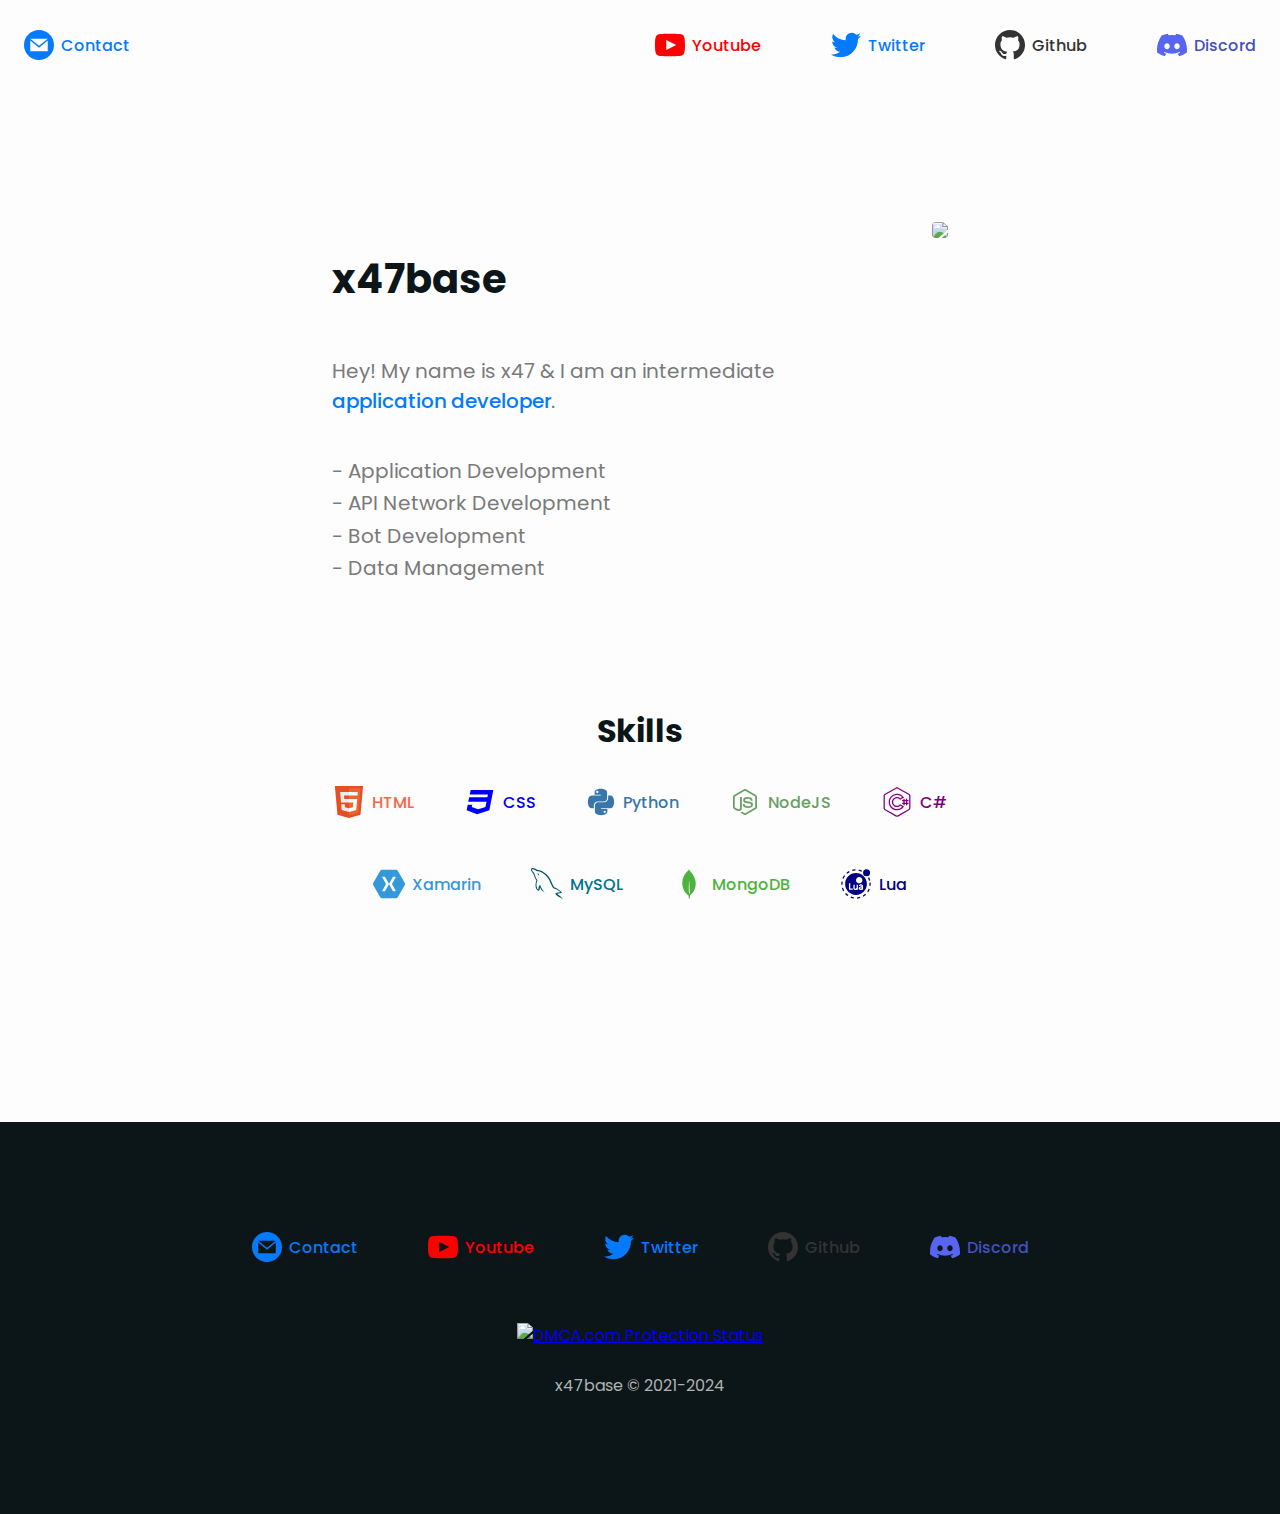
==== commit 0f876c33: "style[skills]: skills order change" ====
--- a/index.html
+++ b/index.html
@@ -116,6 +116,14 @@
         <div class="skills">
             <h1>Skills</h1>
             <div class="skill-container">
+                <a class="skillButton html" target="_blank" href="https://html5.org/" draggable="false">
+                    <svg xmlns="http://www.w3.org/2000/svg" aria-label="HTML5" viewBox="0 0 512 512" id="html"><path fill="#e34f26" d="M71 460L30 0h451l-41 460-185 52"></path><path fill="#ef652a" d="M256 472l149-41 35-394H256"></path><path fill="#ebebeb" d="M256 208h-75l-5-58h80V94H114l15 171h127zm-1 147l-63-17-4-45h-56l7 89 116 32z"></path><path fill="#fff" d="M255 208v57h70l-7 73-63 17v59l116-32 16-174zm0-114v56h137l5-56z"></path></svg>
+                    <p>HTML</p>
+                </a>
+                <a class="skillButton css" target="_blank" href="https://www.css3.com/" draggable="false">
+                    <svg xmlns="http://www.w3.org/2000/svg" enable-background="new 0 0 24 24" viewBox="0 0 24 24" id="css3"><path d="M22,3l-3,15.1l-9.1,3l-7.9-3L2.8,14h3.4l-0.4,1.7l4.8,1.8l5.5-1.8l0.8-3.8H3.2l0.7-3.4h13.6L18,6.4H4.3L5,3H22z"></path></svg>
+                    <p>CSS</p>
+                </a>
                 <a class="skillButton python" target="_blank" href="https://python.org/" draggable="false">
                     <svg xmlns="http://www.w3.org/2000/svg" viewBox="0 0 448 512">
                         <!--! Font Awesome Pro 6.3.0 by @fontawesome - https://fontawesome.com License - https://fontawesome.com/license (Commercial License) Copyright 2023 Fonticons, Inc. -->
@@ -131,14 +139,6 @@
                         </path>
                     </svg>
                     <p>NodeJS</p>
-                </a>
-                <a class="skillButton mysql" target="_blank" href="https://www.mysql.com/" draggable="false">
-                    <svg xmlns="http://www.w3.org/2000/svg" width="2500" height="2461" preserveAspectRatio="xMinYMin meet" viewBox="0 0 256 252" id="mysql"><path fill="#00546B" d="M235.648 194.212c-13.918-.347-24.705 1.045-33.752 4.872-2.61 1.043-6.786 1.044-7.134 4.35 1.392 1.392 1.566 3.654 2.784 5.567 2.09 3.479 5.741 8.177 9.047 10.614 3.653 2.783 7.308 5.566 11.134 8.002 6.786 4.176 14.442 6.611 21.053 10.787 3.829 2.434 7.654 5.568 11.482 8.177 1.914 1.39 3.131 3.654 5.568 4.523v-.521c-1.219-1.567-1.567-3.828-2.784-5.568-1.738-1.74-3.48-3.306-5.22-5.046-5.045-6.784-11.308-12.7-18.093-17.571-5.567-3.828-17.747-9.047-20.008-15.485 0 0-.175-.173-.348-.347 3.827-.348 8.35-1.74 12.005-2.784 5.915-1.567 11.308-1.218 17.398-2.784 2.783-.696 5.567-1.566 8.35-2.436v-1.565c-3.13-3.132-5.392-7.307-8.698-10.265-8.873-7.657-18.617-15.137-28.707-21.4-5.394-3.48-12.354-5.742-18.095-8.699-2.086-1.045-5.567-1.566-6.784-3.306-3.133-3.827-4.873-8.872-7.134-13.396-5.044-9.57-9.917-20.182-14.267-30.272-3.13-6.786-5.044-13.572-8.872-19.834-17.92-29.577-37.406-47.497-67.33-65.07-6.438-3.653-14.093-5.219-22.27-7.132-4.348-.175-8.699-.522-13.048-.697-2.784-1.218-5.568-4.523-8.004-6.089C34.006 4.573 8.429-8.996 1.122 8.924c-4.698 11.308 6.96 22.442 10.96 28.185 2.96 4.001 6.786 8.524 8.874 13.048 1.218 2.956 1.565 6.09 2.783 9.221 2.785 7.653 5.393 16.18 9.048 23.314 1.914 3.653 4.001 7.48 6.437 10.786 1.392 1.913 3.827 2.784 4.35 5.915-2.435 3.48-2.61 8.7-4.003 13.049-6.263 19.66-3.826 44.017 5.046 58.457 2.783 4.348 9.395 13.92 18.268 10.265 7.83-3.131 6.09-13.048 8.35-21.747.524-2.09.176-3.48 1.219-4.872v.349c2.436 4.87 4.871 9.569 7.133 14.44 5.394 8.524 14.788 17.398 22.617 23.314 4.177 3.13 7.482 8.524 12.702 10.438v-.523h-.349c-1.044-1.566-2.61-2.261-4.001-3.48-3.131-3.13-6.612-6.958-9.047-10.438-7.306-9.744-13.745-20.53-19.486-31.665-2.783-5.392-5.22-11.308-7.481-16.701-1.045-2.09-1.045-5.22-2.784-6.263-2.61 3.827-6.437 7.133-8.351 11.83-3.304 7.481-3.653 16.702-4.871 26.27-.696.176-.349 0-.697.35-5.566-1.394-7.48-7.134-9.569-12.006-5.22-12.352-6.09-32.186-1.565-46.452 1.218-3.654 6.438-15.136 4.35-18.616-1.044-3.306-4.525-5.22-6.438-7.829-2.261-3.306-4.698-7.48-6.263-11.135-4.176-9.743-6.264-20.53-10.787-30.273-2.088-4.524-5.74-9.22-8.699-13.396-3.305-4.697-6.959-8.004-9.569-13.571-.869-1.913-2.088-5.045-.696-7.133.348-1.392 1.043-1.913 2.436-2.261 2.262-1.915 8.7.521 10.96 1.565 6.438 2.608 11.831 5.046 17.225 8.699 2.435 1.74 5.045 5.046 8.176 5.916h3.654c5.568 1.217 11.83.348 17.05 1.913 9.222 2.957 17.572 7.307 25.054 12.005 22.792 14.44 41.58 34.97 54.282 59.501 2.088 4 2.957 7.656 4.871 11.83 3.655 8.526 8.178 17.225 11.83 25.576 3.654 8.176 7.133 16.528 12.353 23.314 2.61 3.652 13.048 5.567 17.746 7.481 3.48 1.565 8.874 2.958 12.005 4.871 5.915 3.652 11.83 7.83 17.398 11.83 2.784 2.088 11.482 6.438 12.005 9.917z"></path><path fill="#00546B" d="M58.186 43.022c-2.957 0-5.044.35-7.132.871v.348h.348c1.393 2.784 3.827 4.698 5.566 7.133 1.393 2.783 2.61 5.568 4.003 8.352.173-.175.347-.348.347-.348 2.437-1.741 3.654-4.524 3.654-8.7-1.044-1.217-1.218-2.435-2.088-3.653-1.043-1.741-3.306-2.61-4.698-4.003z"></path></svg>
-                    <p>MySQL</p>
-                </a>
-                <a class="skillButton mongodb" target="_blank" href="https://www.mysql.com/" draggable="false">
-                    <svg width="32px" height="32px" viewBox="0 0 32 32" version="1.1" xmlns="http://www.w3.org/2000/svg"><path d="M15.821 23.185s0-10.361 0.344-10.36c0.266 0 0.612 13.365 0.612 13.365-0.476-0.056-0.956-2.199-0.956-3.005zM22.489 12.945c-0.919-4.016-2.932-7.469-5.708-10.134l-0.007-0.006c-0.338-0.516-0.647-1.108-0.895-1.732l-0.024-0.068c0.001 0.020 0.001 0.044 0.001 0.068 0 0.565-0.253 1.070-0.652 1.409l-0.003 0.002c-3.574 3.034-5.848 7.505-5.923 12.508l-0 0.013c-0.001 0.062-0.001 0.135-0.001 0.208 0 4.957 2.385 9.357 6.070 12.115l0.039 0.028 0.087 0.063q0.241 1.784 0.412 3.576h0.601c0.166-1.491 0.39-2.796 0.683-4.076l-0.046 0.239c0.396-0.275 0.742-0.56 1.065-0.869l-0.003 0.003c2.801-2.597 4.549-6.297 4.549-10.404 0-0.061-0-0.121-0.001-0.182l0 0.009c-0.003-0.981-0.092-1.94-0.261-2.871l0.015 0.099z"></path></svg>
-                    <p>MongoDB</p>
                 </a>
                 <a class="skillButton csharp" target="_blank" href="https://learn.microsoft.com/en-us/dotnet/csharp/" draggable="false">
                     <svg xmlns="http://www.w3.org/2000/svg" x="0px" y="0px"
@@ -152,13 +152,13 @@
                     <img src="./assets/xamarin-svgrepo-com.svg" width="24" height="24" viewBox="0 0 24 24"/>
                     <p>Xamarin</p>
                 </a>
-                <a class="skillButton html" target="_blank" href="https://html5.org/" draggable="false">
-                    <svg xmlns="http://www.w3.org/2000/svg" aria-label="HTML5" viewBox="0 0 512 512" id="html"><path fill="#e34f26" d="M71 460L30 0h451l-41 460-185 52"></path><path fill="#ef652a" d="M256 472l149-41 35-394H256"></path><path fill="#ebebeb" d="M256 208h-75l-5-58h80V94H114l15 171h127zm-1 147l-63-17-4-45h-56l7 89 116 32z"></path><path fill="#fff" d="M255 208v57h70l-7 73-63 17v59l116-32 16-174zm0-114v56h137l5-56z"></path></svg>
-                    <p>HTML</p>
-                </a>
-                <a class="skillButton css" target="_blank" href="https://www.css3.com/" draggable="false">
-                    <svg xmlns="http://www.w3.org/2000/svg" enable-background="new 0 0 24 24" viewBox="0 0 24 24" id="css3"><path d="M22,3l-3,15.1l-9.1,3l-7.9-3L2.8,14h3.4l-0.4,1.7l4.8,1.8l5.5-1.8l0.8-3.8H3.2l0.7-3.4h13.6L18,6.4H4.3L5,3H22z"></path></svg>
-                    <p>CSS</p>
+                                <a class="skillButton mysql" target="_blank" href="https://www.mysql.com/" draggable="false">
+                    <svg xmlns="http://www.w3.org/2000/svg" width="2500" height="2461" preserveAspectRatio="xMinYMin meet" viewBox="0 0 256 252" id="mysql"><path fill="#00546B" d="M235.648 194.212c-13.918-.347-24.705 1.045-33.752 4.872-2.61 1.043-6.786 1.044-7.134 4.35 1.392 1.392 1.566 3.654 2.784 5.567 2.09 3.479 5.741 8.177 9.047 10.614 3.653 2.783 7.308 5.566 11.134 8.002 6.786 4.176 14.442 6.611 21.053 10.787 3.829 2.434 7.654 5.568 11.482 8.177 1.914 1.39 3.131 3.654 5.568 4.523v-.521c-1.219-1.567-1.567-3.828-2.784-5.568-1.738-1.74-3.48-3.306-5.22-5.046-5.045-6.784-11.308-12.7-18.093-17.571-5.567-3.828-17.747-9.047-20.008-15.485 0 0-.175-.173-.348-.347 3.827-.348 8.35-1.74 12.005-2.784 5.915-1.567 11.308-1.218 17.398-2.784 2.783-.696 5.567-1.566 8.35-2.436v-1.565c-3.13-3.132-5.392-7.307-8.698-10.265-8.873-7.657-18.617-15.137-28.707-21.4-5.394-3.48-12.354-5.742-18.095-8.699-2.086-1.045-5.567-1.566-6.784-3.306-3.133-3.827-4.873-8.872-7.134-13.396-5.044-9.57-9.917-20.182-14.267-30.272-3.13-6.786-5.044-13.572-8.872-19.834-17.92-29.577-37.406-47.497-67.33-65.07-6.438-3.653-14.093-5.219-22.27-7.132-4.348-.175-8.699-.522-13.048-.697-2.784-1.218-5.568-4.523-8.004-6.089C34.006 4.573 8.429-8.996 1.122 8.924c-4.698 11.308 6.96 22.442 10.96 28.185 2.96 4.001 6.786 8.524 8.874 13.048 1.218 2.956 1.565 6.09 2.783 9.221 2.785 7.653 5.393 16.18 9.048 23.314 1.914 3.653 4.001 7.48 6.437 10.786 1.392 1.913 3.827 2.784 4.35 5.915-2.435 3.48-2.61 8.7-4.003 13.049-6.263 19.66-3.826 44.017 5.046 58.457 2.783 4.348 9.395 13.92 18.268 10.265 7.83-3.131 6.09-13.048 8.35-21.747.524-2.09.176-3.48 1.219-4.872v.349c2.436 4.87 4.871 9.569 7.133 14.44 5.394 8.524 14.788 17.398 22.617 23.314 4.177 3.13 7.482 8.524 12.702 10.438v-.523h-.349c-1.044-1.566-2.61-2.261-4.001-3.48-3.131-3.13-6.612-6.958-9.047-10.438-7.306-9.744-13.745-20.53-19.486-31.665-2.783-5.392-5.22-11.308-7.481-16.701-1.045-2.09-1.045-5.22-2.784-6.263-2.61 3.827-6.437 7.133-8.351 11.83-3.304 7.481-3.653 16.702-4.871 26.27-.696.176-.349 0-.697.35-5.566-1.394-7.48-7.134-9.569-12.006-5.22-12.352-6.09-32.186-1.565-46.452 1.218-3.654 6.438-15.136 4.35-18.616-1.044-3.306-4.525-5.22-6.438-7.829-2.261-3.306-4.698-7.48-6.263-11.135-4.176-9.743-6.264-20.53-10.787-30.273-2.088-4.524-5.74-9.22-8.699-13.396-3.305-4.697-6.959-8.004-9.569-13.571-.869-1.913-2.088-5.045-.696-7.133.348-1.392 1.043-1.913 2.436-2.261 2.262-1.915 8.7.521 10.96 1.565 6.438 2.608 11.831 5.046 17.225 8.699 2.435 1.74 5.045 5.046 8.176 5.916h3.654c5.568 1.217 11.83.348 17.05 1.913 9.222 2.957 17.572 7.307 25.054 12.005 22.792 14.44 41.58 34.97 54.282 59.501 2.088 4 2.957 7.656 4.871 11.83 3.655 8.526 8.178 17.225 11.83 25.576 3.654 8.176 7.133 16.528 12.353 23.314 2.61 3.652 13.048 5.567 17.746 7.481 3.48 1.565 8.874 2.958 12.005 4.871 5.915 3.652 11.83 7.83 17.398 11.83 2.784 2.088 11.482 6.438 12.005 9.917z"></path><path fill="#00546B" d="M58.186 43.022c-2.957 0-5.044.35-7.132.871v.348h.348c1.393 2.784 3.827 4.698 5.566 7.133 1.393 2.783 2.61 5.568 4.003 8.352.173-.175.347-.348.347-.348 2.437-1.741 3.654-4.524 3.654-8.7-1.044-1.217-1.218-2.435-2.088-3.653-1.043-1.741-3.306-2.61-4.698-4.003z"></path></svg>
+                    <p>MySQL</p>
+                </a>
+                <a class="skillButton mongodb" target="_blank" href="https://www.mysql.com/" draggable="false">
+                    <svg width="32px" height="32px" viewBox="0 0 32 32" version="1.1" xmlns="http://www.w3.org/2000/svg"><path d="M15.821 23.185s0-10.361 0.344-10.36c0.266 0 0.612 13.365 0.612 13.365-0.476-0.056-0.956-2.199-0.956-3.005zM22.489 12.945c-0.919-4.016-2.932-7.469-5.708-10.134l-0.007-0.006c-0.338-0.516-0.647-1.108-0.895-1.732l-0.024-0.068c0.001 0.020 0.001 0.044 0.001 0.068 0 0.565-0.253 1.070-0.652 1.409l-0.003 0.002c-3.574 3.034-5.848 7.505-5.923 12.508l-0 0.013c-0.001 0.062-0.001 0.135-0.001 0.208 0 4.957 2.385 9.357 6.070 12.115l0.039 0.028 0.087 0.063q0.241 1.784 0.412 3.576h0.601c0.166-1.491 0.39-2.796 0.683-4.076l-0.046 0.239c0.396-0.275 0.742-0.56 1.065-0.869l-0.003 0.003c2.801-2.597 4.549-6.297 4.549-10.404 0-0.061-0-0.121-0.001-0.182l0 0.009c-0.003-0.981-0.092-1.94-0.261-2.871l0.015 0.099z"></path></svg>
+                    <p>MongoDB</p>
                 </a>
                 <a class="skillButton lua" target="_blank" href="https://lua.org/" draggable="false">
                     <svg xmlns="http://www.w3.org/2000/svg" x="0px" y="0px" width="50" height="50" viewBox="0 0 50 50">
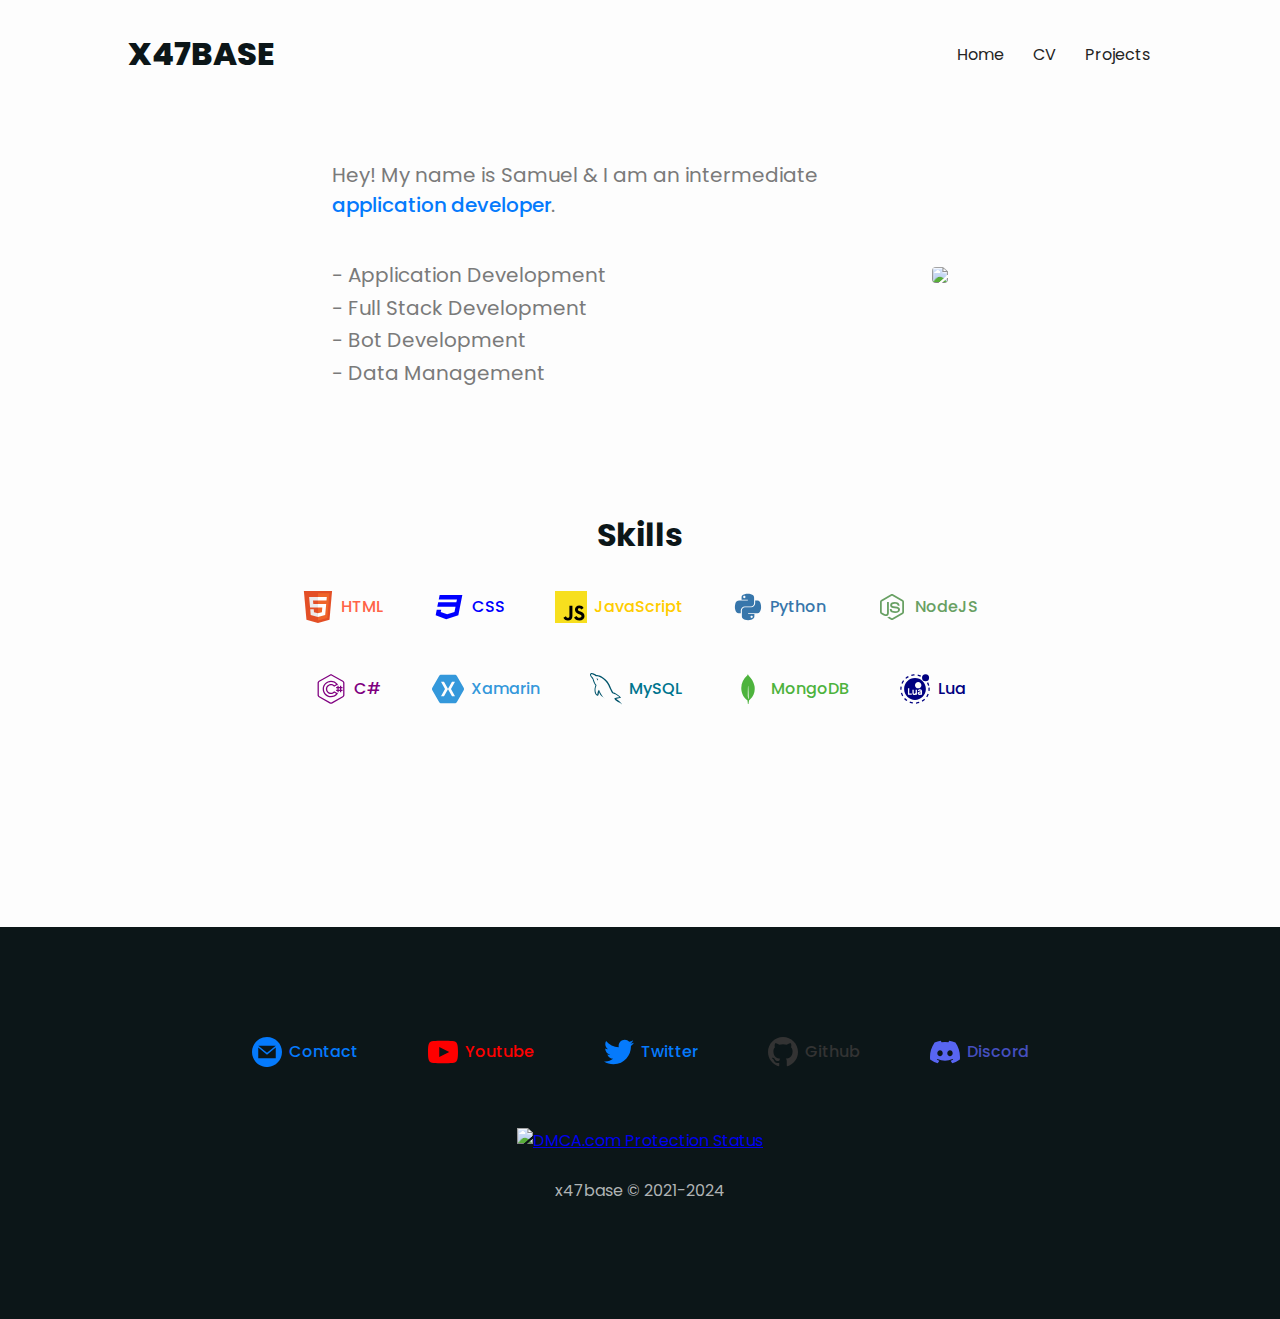
==== commit a7ab298e: "feat: header imported from one of my newer website versions." ====
--- a/index.html
+++ b/index.html
@@ -32,11 +32,22 @@
 
 <body>
     <header>
+        <nav>
+            <span class="brand">X47BASE</span>
+            <div class="nav__bar">
+                <a class="nav__link" href="/">Home</a>
+                <a class="nav__link" href="/#">CV</a>
+                <a class="nav__link" href="/#">Projects</a>
+            </div>
+        </nav>
+    </header>
+    <!-- Old Header with socials
+    <header>
         <div class="mobile">
 
         </div>
         <div class="classic">
-            <a class="headerButton contact" href="mailto:dbomdev2020@gmail.com" target="_blank" draggable="false">
+            <a class="headerButton contact" href="mailto:x47base@proton.me" target="_blank" draggable="false">
                 <svg xmlns="http://www.w3.org/2000/svg" width="24" height="24" viewBox="0 0 24 24">
                     <path
                         d="M12 .02c-6.627 0-12 5.373-12 12s5.373 12 12 12 12-5.373 12-12-5.373-12-12-12zm6.99 6.98l-6.99 5.666-6.991-5.666h13.981zm.01 10h-14v-8.505l7 5.673 7-5.672v8.504z">
@@ -55,7 +66,6 @@
                 </a>
                 <a class="headerButton twitter" href="#" target="_blank" draggable="false">
                     <svg xmlns="http://www.w3.org/2000/svg" viewBox="0 0 512 512">
-                        <!--! Font Awesome Pro 6.3.0 by @fontawesome - https://fontawesome.com License - https://fontawesome.com/license (Commercial License) Copyright 2023 Fonticons, Inc. -->
                         <path
                             d="M459.37 151.716c.325 4.548.325 9.097.325 13.645 0 138.72-105.583 298.558-298.558 298.558-59.452 0-114.68-17.219-161.137-47.106 8.447.974 16.568 1.299 25.34 1.299 49.055 0 94.213-16.568 130.274-44.832-46.132-.975-84.792-31.188-98.112-72.772 6.498.974 12.995 1.624 19.818 1.624 9.421 0 18.843-1.3 27.614-3.573-48.081-9.747-84.143-51.98-84.143-102.985v-1.299c13.969 7.797 30.214 12.67 47.431 13.319-28.264-18.843-46.781-51.005-46.781-87.391 0-19.492 5.197-37.36 14.294-52.954 51.655 63.675 129.3 105.258 216.365 109.807-1.624-7.797-2.599-15.918-2.599-24.04 0-57.828 46.782-104.934 104.934-104.934 30.213 0 57.502 12.67 76.67 33.137 23.715-4.548 46.456-13.32 66.599-25.34-7.798 24.366-24.366 44.833-46.132 57.827 21.117-2.273 41.584-8.122 60.426-16.243-14.292 20.791-32.161 39.308-52.628 54.253z" />
                     </svg>
@@ -94,17 +104,18 @@
             </div>
         </div>
     </header>
+    -->
     <main>
         <div class="top">
             <div class="x47base">
-                <h1 class="name">x47base</h1>
+
                 <p>
-                    Hey! My name is x47 &amp; I am an intermediate
+                    Hey! My name is Samuel &amp; I am an intermediate
                     <span style="color: var(--linkBlue); font-weight: 500">application developer</span>.
                 </p>
                 <ul>
                     <li>- Application Development</li>
-                    <li>- API Network Development</li>
+                    <li>- Full Stack Development</li>
                     <li>- Bot Development</li>
                     <lI>- Data Management</lI>
                 </ul>
@@ -124,6 +135,10 @@
                     <svg xmlns="http://www.w3.org/2000/svg" enable-background="new 0 0 24 24" viewBox="0 0 24 24" id="css3"><path d="M22,3l-3,15.1l-9.1,3l-7.9-3L2.8,14h3.4l-0.4,1.7l4.8,1.8l5.5-1.8l0.8-3.8H3.2l0.7-3.4h13.6L18,6.4H4.3L5,3H22z"></path></svg>
                     <p>CSS</p>
                 </a>
+                <a class="skillButton javascript" target="_blank" href="https://www.css3.com/" draggable="false">
+                    <svg xmlns="http://www.w3.org/2000/svg" width="2500" height="2500" preserveAspectRatio="xMinYMin meet" viewBox="0 0 256 256" id="javascript"><path fill="#F7DF1E" d="M0 0h256v256H0V0z"></path><path d="M67.312 213.932l19.59-11.856c3.78 6.701 7.218 12.371 15.465 12.371 7.905 0 12.89-3.092 12.89-15.12v-81.798h24.057v82.138c0 24.917-14.606 36.259-35.916 36.259-19.245 0-30.416-9.967-36.087-21.996M152.381 211.354l19.588-11.341c5.157 8.421 11.859 14.607 23.715 14.607 9.969 0 16.325-4.984 16.325-11.858 0-8.248-6.53-11.17-17.528-15.98l-6.013-2.58c-17.357-7.387-28.87-16.667-28.87-36.257 0-18.044 13.747-31.792 35.228-31.792 15.294 0 26.292 5.328 34.196 19.247L210.29 147.43c-4.125-7.389-8.591-10.31-15.465-10.31-7.046 0-11.514 4.468-11.514 10.31 0 7.217 4.468 10.14 14.778 14.608l6.014 2.577c20.45 8.765 31.963 17.7 31.963 37.804 0 21.654-17.012 33.51-39.867 33.51-22.339 0-36.774-10.654-43.819-24.574"></path></svg>
+                    <p>JavaScript</p>
+                </a>
                 <a class="skillButton python" target="_blank" href="https://python.org/" draggable="false">
                     <svg xmlns="http://www.w3.org/2000/svg" viewBox="0 0 448 512">
                         <!--! Font Awesome Pro 6.3.0 by @fontawesome - https://fontawesome.com License - https://fontawesome.com/license (Commercial License) Copyright 2023 Fonticons, Inc. -->
@@ -174,7 +189,7 @@
     </main>
     <footer>
         <div class="socials">
-            <a class="headerButton contact" href="mailto:dbomev2020@gmail.com" target="_blank">
+            <a class="headerButton contact" href="mailto:x47base@proton.me" target="_blank">
                 <svg xmlns="http://www.w3.org/2000/svg" width="24" height="24" viewBox="0 0 24 24">
                     <path
                         d="M12 .02c-6.627 0-12 5.373-12 12s5.373 12 12 12 12-5.373 12-12-5.373-12-12-12zm6.99 6.98l-6.99 5.666-6.991-5.666h13.981zm.01 10h-14v-8.505l7 5.673 7-5.672v8.504z">
--- a/style.css
+++ b/style.css
@@ -11,6 +11,7 @@
     --blurple: #454fbf;
     --darkGrey: #333;
     --green: rgb(22, 174, 22);
+    --nav-text-color: #242424;
 }
 
 .redcolor {
@@ -26,6 +27,31 @@
 
 /* HEADER STYLE */
 
+nav {
+    display: flex;
+    flex-flow: row;
+    justify-content: space-between;
+    align-items: center;
+    padding: 30px 10%;
+}
+  
+nav .nav__bar {
+    display: flex;
+    flex-direction: row;
+    gap: 25px;
+}
+  
+nav .nav__bar .nav__link {
+    color: var(--nav-text-color);
+    padding: 0.125rem;
+    text-decoration: none;
+}
+.brand {
+    font-size: 2em;
+    font-weight: 800;
+    color: var(--darkColor);
+}
+
 .classic {
     display: flex;
     justify-content: center;
@@ -48,9 +74,11 @@
     transition: all 250ms;
 }
 
+/* Old Header with socials
 header .headerButton:hover {
     background-color: var(--darkWhite);
 }
+*/
 
 .classic svg {
     height: 30px;
@@ -128,6 +156,7 @@
     display: flex;
     gap: 50px;
     justify-content: center;
+    align-items: center;
 }
 
 .x47base {
@@ -305,6 +334,18 @@
     font-weight: 500;
 }
 
+.javascript svg{
+    fill: black;
+    width: 32px;
+    height: 32px;
+}
+
+.javascript p{
+    color: #FFCC00;
+    margin: 0;
+    font-weight: 500;
+}
+
 
 /* FOOTER STYLE */
 
@@ -385,6 +426,10 @@
 }
 
 @media screen and (max-width: 550px) {
+    nav {
+        flex-direction: column;
+    }
+
     footer {
         display: flex;
         flex-flow: wrap;
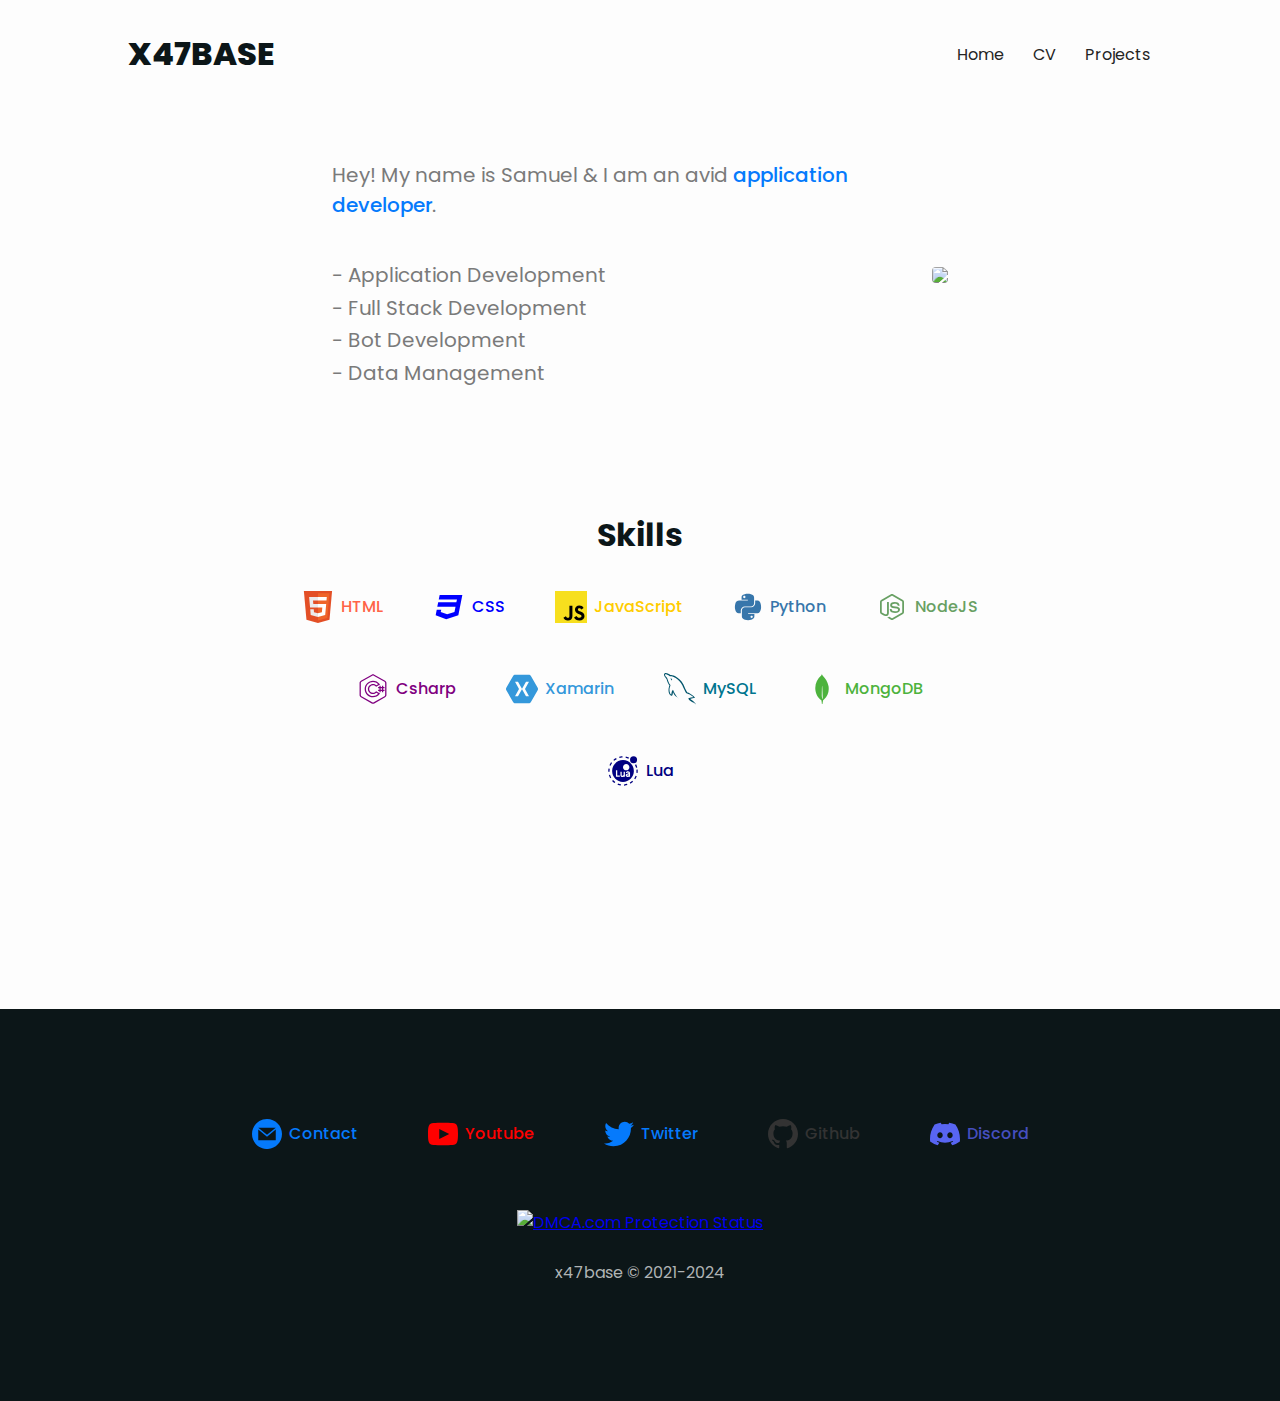
==== commit 381a27dd: "docs: changed meta descriptions and wrote C# out as Csharp." ====
--- a/index.html
+++ b/index.html
@@ -12,17 +12,17 @@
     <meta property="og:url" content="https://x47base.xyz/">
     <meta property="og:title" content="x47base">
     <meta property="og:description"
-        content="Hey! My name is x47 and I am an intermediate application developer, applications development, api development, bot development and data management.">
+        content="Hey! My name is Samuel &amp; I am an avid application developer.">
     <meta property="og:image" content="/assets/logo.png">
     <meta property="twitter:card" content="summary_large_image">
     <meta property="twitter:url" content="https://x47base.xyz/">
     <meta property="twitter:title" content="x47base">
     <meta property="twitter:description"
-        content="Hey! My name is x47 and I am an intermediate application developer, applications development, api development, bot development and data management.">
+        content="Hey! My name is Samuel &amp; I am an avid application developer.">
     <meta property="twitter:image" content="/assets/logo.png">
     <meta name="keywords" content="x47base, HTML, CSS, JavaScript, Web-design, Front-end, Back-end">
     <meta name="description"
-        content="Hey! My name is x47 and I am an intermediate application developer, applications development, api development, bot development and data management.">
+        content="Hey! My name is Samuel &amp; I am an avid application developer.">
     <meta name="author" content="x47base">
     <meta name="theme-color" content="#fdfdfd">
     <title>x47base - Portfolio</title>
@@ -110,7 +110,7 @@
             <div class="x47base">
 
                 <p>
-                    Hey! My name is Samuel &amp; I am an intermediate
+                    Hey! My name is Samuel &amp; I am an avid
                     <span style="color: var(--linkBlue); font-weight: 500">application developer</span>.
                 </p>
                 <ul>
@@ -135,7 +135,7 @@
                     <svg xmlns="http://www.w3.org/2000/svg" enable-background="new 0 0 24 24" viewBox="0 0 24 24" id="css3"><path d="M22,3l-3,15.1l-9.1,3l-7.9-3L2.8,14h3.4l-0.4,1.7l4.8,1.8l5.5-1.8l0.8-3.8H3.2l0.7-3.4h13.6L18,6.4H4.3L5,3H22z"></path></svg>
                     <p>CSS</p>
                 </a>
-                <a class="skillButton javascript" target="_blank" href="https://www.css3.com/" draggable="false">
+                <a class="skillButton javascript" target="_blank" href="http://www.ecmascript.org" draggable="false">
                     <svg xmlns="http://www.w3.org/2000/svg" width="2500" height="2500" preserveAspectRatio="xMinYMin meet" viewBox="0 0 256 256" id="javascript"><path fill="#F7DF1E" d="M0 0h256v256H0V0z"></path><path d="M67.312 213.932l19.59-11.856c3.78 6.701 7.218 12.371 15.465 12.371 7.905 0 12.89-3.092 12.89-15.12v-81.798h24.057v82.138c0 24.917-14.606 36.259-35.916 36.259-19.245 0-30.416-9.967-36.087-21.996M152.381 211.354l19.588-11.341c5.157 8.421 11.859 14.607 23.715 14.607 9.969 0 16.325-4.984 16.325-11.858 0-8.248-6.53-11.17-17.528-15.98l-6.013-2.58c-17.357-7.387-28.87-16.667-28.87-36.257 0-18.044 13.747-31.792 35.228-31.792 15.294 0 26.292 5.328 34.196 19.247L210.29 147.43c-4.125-7.389-8.591-10.31-15.465-10.31-7.046 0-11.514 4.468-11.514 10.31 0 7.217 4.468 10.14 14.778 14.608l6.014 2.577c20.45 8.765 31.963 17.7 31.963 37.804 0 21.654-17.012 33.51-39.867 33.51-22.339 0-36.774-10.654-43.819-24.574"></path></svg>
                     <p>JavaScript</p>
                 </a>
@@ -161,7 +161,7 @@
                     viewBox="0 0 50 50">
                     <path d="M 25 2 C 24.285156 2 23.574219 2.179688 22.933594 2.539063 L 6.089844 12.003906 C 4.808594 12.726563 4 14.074219 4 15.535156 L 4 34.464844 C 4 35.929688 4.808594 37.277344 6.089844 38 L 22.933594 47.460938 C 24.214844 48.183594 25.785156 48.183594 27.066406 47.460938 L 43.910156 38 C 45.195313 37.277344 46 35.925781 46 34.464844 L 46 15.535156 C 46 14.074219 45.191406 12.726563 43.910156 12.003906 L 27.066406 2.539063 C 26.425781 2.179688 25.714844 2 25 2 Z M 25 4 C 25.375 4 25.753906 4.09375 26.089844 4.28125 L 42.933594 13.746094 C 43.601563 14.125 44 14.804688 44 15.535156 L 44 34.464844 C 44 35.195313 43.601563 35.875 42.929688 36.253906 L 26.089844 45.71875 C 25.417969 46.09375 24.582031 46.09375 23.910156 45.71875 L 7.070313 36.253906 C 6.398438 35.875 6 35.199219 6 34.464844 L 6 15.535156 C 6 14.804688 6.398438 14.125 7.070313 13.746094 L 23.910156 4.28125 C 24.246094 4.09375 24.625 4 25 4 Z M 25 12 C 17.839844 12 12 17.839844 12 25 C 12 32.160156 17.839844 38 25 38 C 29.089844 38 32.886719 36.09375 35.339844 32.863281 L 36.023438 31.960938 L 29.96875 28.453125 L 29.421875 29.046875 C 28.292969 30.28125 26.691406 31 25 31 C 21.683594 31 19 28.316406 19 25 C 19 21.683594 21.683594 19 25 19 C 26.691406 19 28.292969 19.71875 29.421875 20.953125 L 29.96875 21.546875 L 36.023438 18.039063 L 35.339844 17.136719 C 32.886719 13.90625 29.089844 12 25 12 Z M 25 14 C 28.074219 14 30.886719 15.316406 32.945313 17.511719 L 30.203125 19.097656 C 28.757813 17.832031 26.960938 17 25 17 C 20.597656 17 17 20.597656 17 25 C 17 29.402344 20.597656 33 25 33 C 26.960938 33 28.757813 32.167969 30.203125 30.902344 L 32.945313 32.488281 C 30.886719 34.683594 28.074219 36 25 36 C 18.925781 36 14 31.074219 14 25 C 14 18.925781 18.925781 14 25 14 Z M 35 20 L 35 22 L 33 22 L 33 24 L 35 24 L 35 26 L 33 26 L 33 28 L 35 28 L 35 30 L 37 30 L 37 28 L 39 28 L 39 30 L 41 30 L 41 28 L 43 28 L 43 26 L 41 26 L 41 24 L 43 24 L 43 22 L 41 22 L 41 20 L 39 20 L 39 22 L 37 22 L 37 20 Z M 37 24 L 39 24 L 39 26 L 37 26 Z"></path>
                     </svg>
-                    <p>C#</p>
+                    <p>Csharp</p>
                 </a>
                 <a class="skillButton xamarin" target="_blank" href="https://dotnet.microsoft.com/en-us/apps/xamarin/" draggable="false">
                     <img src="./assets/xamarin-svgrepo-com.svg" width="24" height="24" viewBox="0 0 24 24"/>
--- a/style.css
+++ b/style.css
@@ -389,6 +389,10 @@
     .classic {
         gap: 200px;
     }
+    
+    footer .socials {
+        flex-flow: wrap;
+    }
 }
 
 @media screen and (max-width: 800px) {
@@ -405,10 +409,6 @@
         width: fit-content;
         margin: 0 auto;
     }
-
-    footer .socials {
-        flex-flow: wrap;
-    }
 }
 
 @media screen and (max-width: 700px) {
@@ -425,10 +425,13 @@
     }
 }
 
-@media screen and (max-width: 550px) {
+@media screen and (max-width: 660px) {
     nav {
         flex-direction: column;
     }
+}
+
+@media screen and (max-width: 550px) {
 
     footer {
         display: flex;
